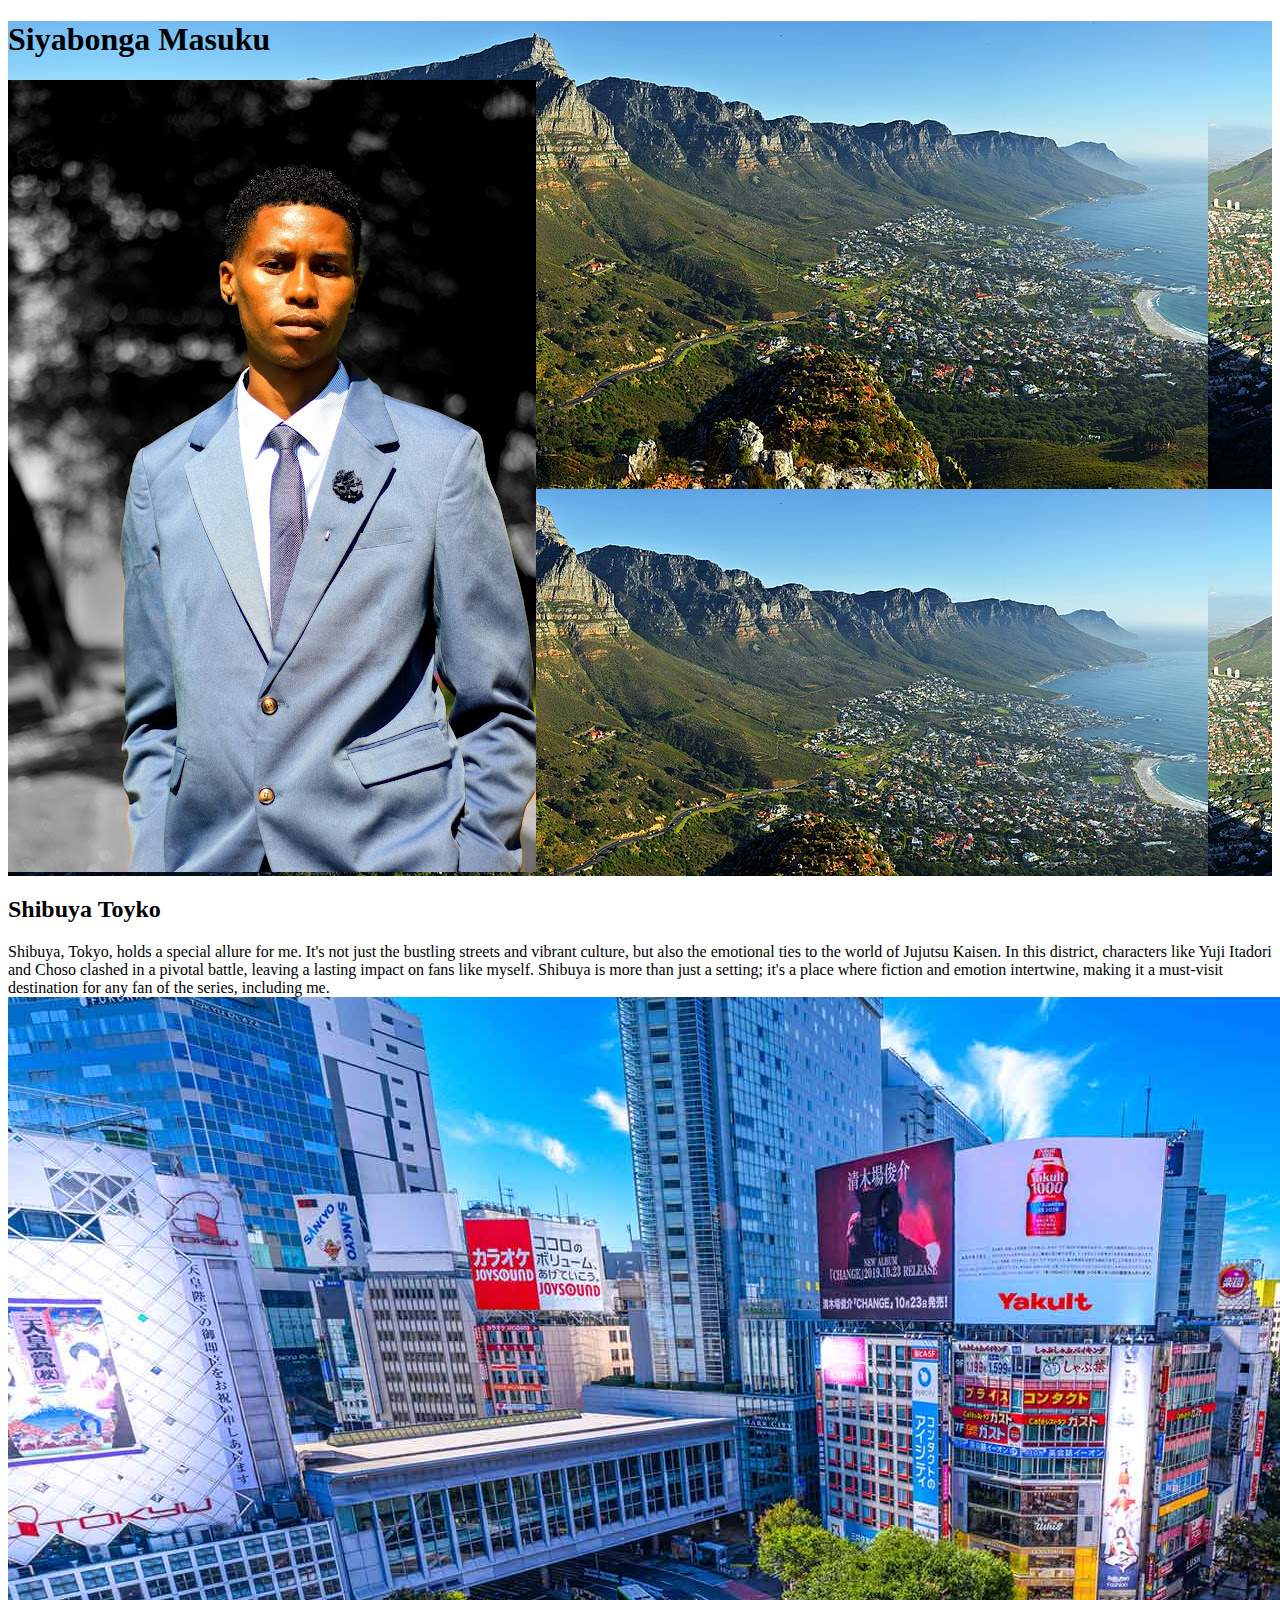
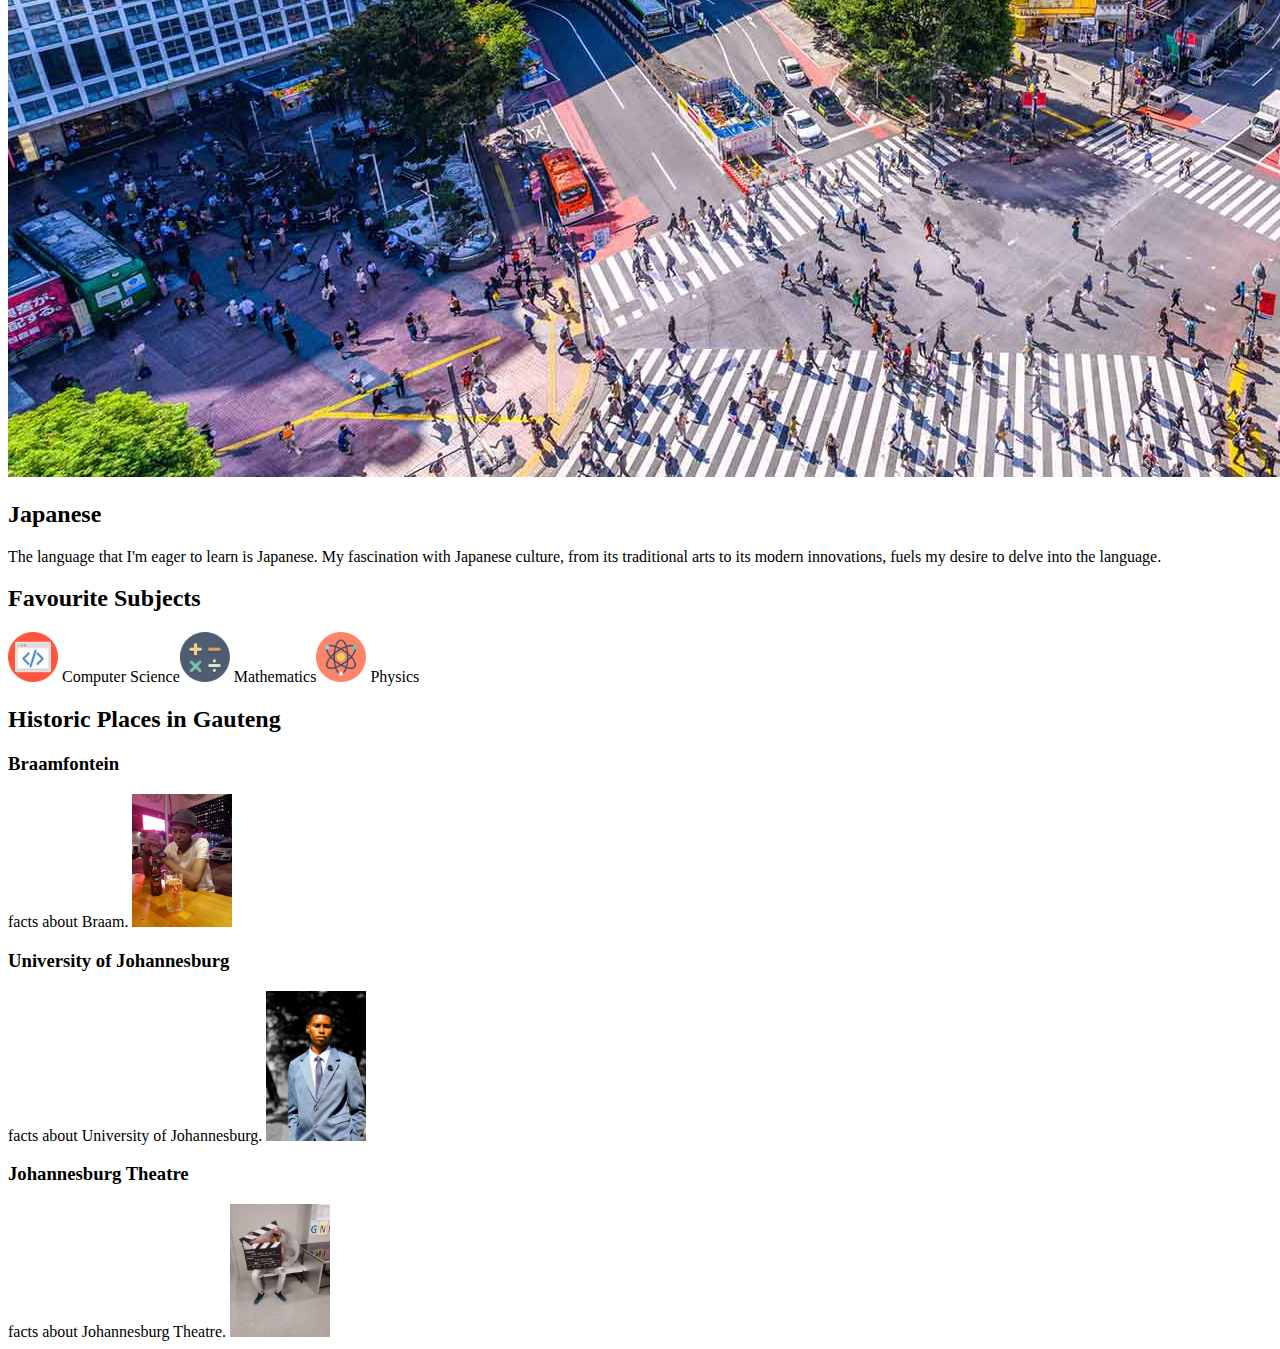
==== index.html @ beff2a21 "first commit" ====
<!DOCTYPE html>
<html lang="en">
<head>
    <link rel="stylesheet" href="style.css">
    <meta charset="UTF-8">
    <meta name="viewport" content="width=device-width, initial-scale=1.0">
    <title>Document</title>
</head>
<body>
    <section class="intro">
        <h1>Siyabonga Masuku</h1>
        <img src="siya.jpg" alt="">
    </section>
    <section class="city">
        <h2>Shibuya Toyko</h2>
        Shibuya, Tokyo, holds a special allure for me. It's not just the bustling streets and vibrant culture, but also the emotional ties to the world of Jujutsu Kaisen. In this district, characters like Yuji Itadori and Choso clashed in a pivotal battle, leaving a lasting impact on fans like myself. Shibuya is more than just a setting; it's a place where fiction and emotion intertwine, making it a must-visit destination for any fan of the series, including me.
        <img src="shibuya.jpg" alt="">
        
    </section>
    <section class="language">
        <h2>Japanese</h2>
        The language that I'm eager to learn is Japanese. My fascination with Japanese culture, from its traditional arts to its modern innovations, fuels my desire to delve into the language.
    </section>
    <section> 
        <h2>Favourite Subjects</h2>
        <div class="sub_resp">
            <div class="accse">
                <img src="comp_icon.png" width="50">
                Computer Science</div>
            <div class="maths">
                <img src="maths_icon.png" width="50">
                Mathematics</div>
            <div class="phy">
                <img src="phy_icon.png" width="50">
                Physics</div>            
        </div>
    </section>
    <section>
        <h2>Historic Places in Gauteng</h2>
        <div class="Historic_places">
            <div class="place1">
                <h3>Braamfontein</h3>
                facts about Braam.
                <img src="place1.jpeg" width="100" >
            </div>
            <div class="place2">
                <h3>University of Johannesburg</h3>
                facts about University of Johannesburg.
                <img src="place2.jpeg" width="100">
            </div>
            <div class="place3">
                <h3>Johannesburg Theatre</h3>
                facts about Johannesburg Theatre.
                <img src="place3.jpeg" width="100">
            </div>
        </div>
    </section>

</body>
</html>
---- style.css ----
.intro {
    background-image: url('tabMount.jpg');
}

@media(min-width: 960px){
    .sub_resp{
        display: flex;
    }
}
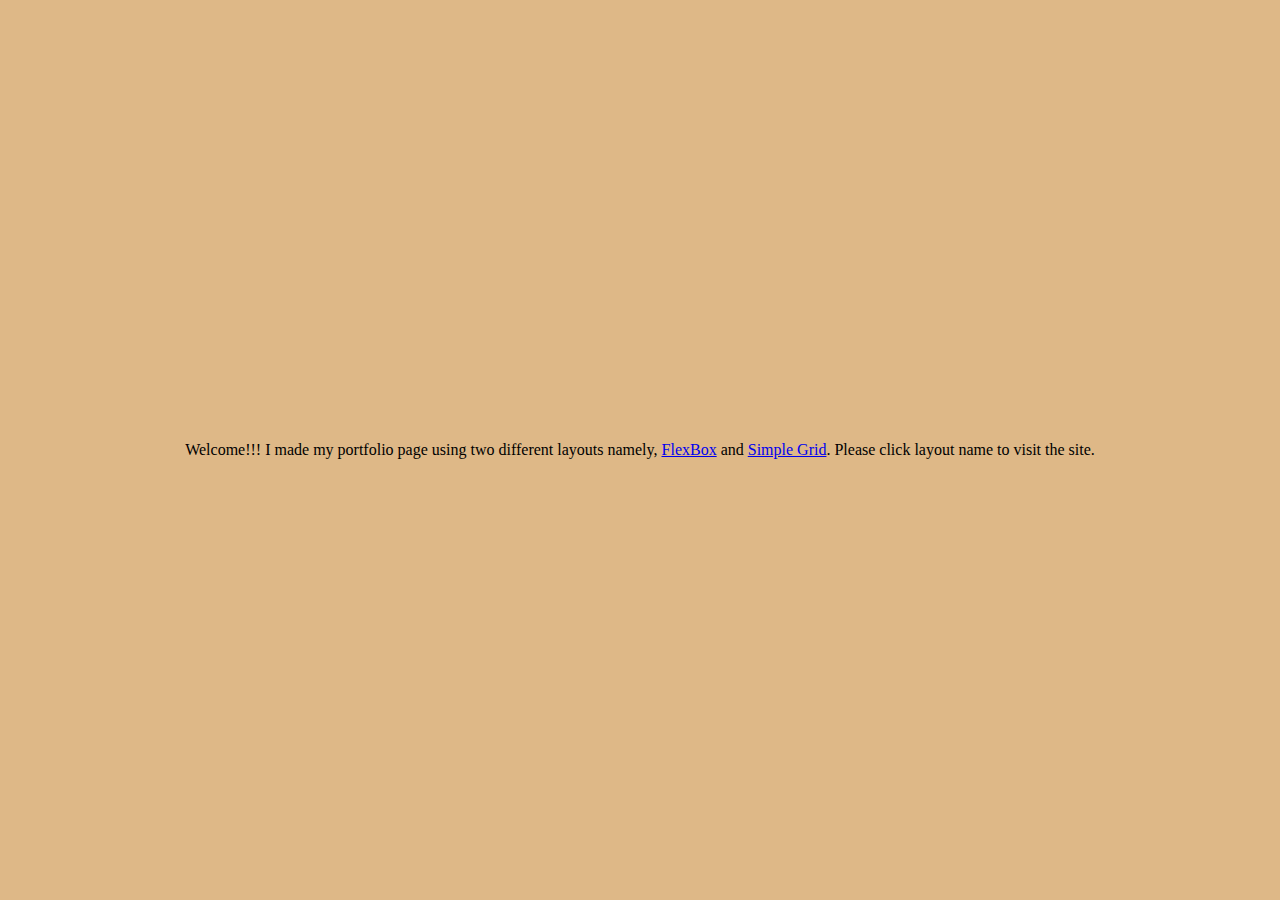
==== commit b3191595: "done" ====
--- a/index.html
+++ b/index.html
@@ -1,60 +1,29 @@
 <!DOCTYPE html>
 <html lang="en">
 <head>
-    <link rel="stylesheet" href="style.css">
     <meta charset="UTF-8">
     <meta name="viewport" content="width=device-width, initial-scale=1.0">
-    <title>Document</title>
+    <title>Web Page Content</title>
+    <style>
+        content, html {
+            background-color: burlywood;
+            display: flex; /* Enables Flexbox layout on the body */
+            align-items: center; /* Vertically centers the flex items within the body */
+            justify-content: center; /* Horizontally centers the flex items within the body */
+            height: 100%; /* Sets the height to 100% of the viewport */
+        }
+
+    </style>
 </head>
 <body>
-    <section class="intro">
-        <h1>Siyabonga Masuku</h1>
-        <img src="siya.jpg" alt="">
-    </section>
-    <section class="city">
-        <h2>Shibuya Toyko</h2>
-        Shibuya, Tokyo, holds a special allure for me. It's not just the bustling streets and vibrant culture, but also the emotional ties to the world of Jujutsu Kaisen. In this district, characters like Yuji Itadori and Choso clashed in a pivotal battle, leaving a lasting impact on fans like myself. Shibuya is more than just a setting; it's a place where fiction and emotion intertwine, making it a must-visit destination for any fan of the series, including me.
-        <img src="shibuya.jpg" alt="">
-        
-    </section>
-    <section class="language">
-        <h2>Japanese</h2>
-        The language that I'm eager to learn is Japanese. My fascination with Japanese culture, from its traditional arts to its modern innovations, fuels my desire to delve into the language.
-    </section>
-    <section> 
-        <h2>Favourite Subjects</h2>
-        <div class="sub_resp">
-            <div class="accse">
-                <img src="comp_icon.png" width="50">
-                Computer Science</div>
-            <div class="maths">
-                <img src="maths_icon.png" width="50">
-                Mathematics</div>
-            <div class="phy">
-                <img src="phy_icon.png" width="50">
-                Physics</div>            
-        </div>
-    </section>
-    <section>
-        <h2>Historic Places in Gauteng</h2>
-        <div class="Historic_places">
-            <div class="place1">
-                <h3>Braamfontein</h3>
-                facts about Braam.
-                <img src="place1.jpeg" width="100" >
-            </div>
-            <div class="place2">
-                <h3>University of Johannesburg</h3>
-                facts about University of Johannesburg.
-                <img src="place2.jpeg" width="100">
-            </div>
-            <div class="place3">
-                <h3>Johannesburg Theatre</h3>
-                facts about Johannesburg Theatre.
-                <img src="place3.jpeg" width="100">
-            </div>
-        </div>
-    </section>
-
+    <div class="paragraph">
+        <p>
+            Welcome!!! I made my portfolio page using two different layouts namely, 
+            <a href="flex_box.html">FlexBox</a> 
+            and 
+            <a href="simple_grid.html">Simple Grid</a>. 
+            Please click layout name to visit the site.
+        </p>
+    </div>
 </body>
-</html>+</html>
